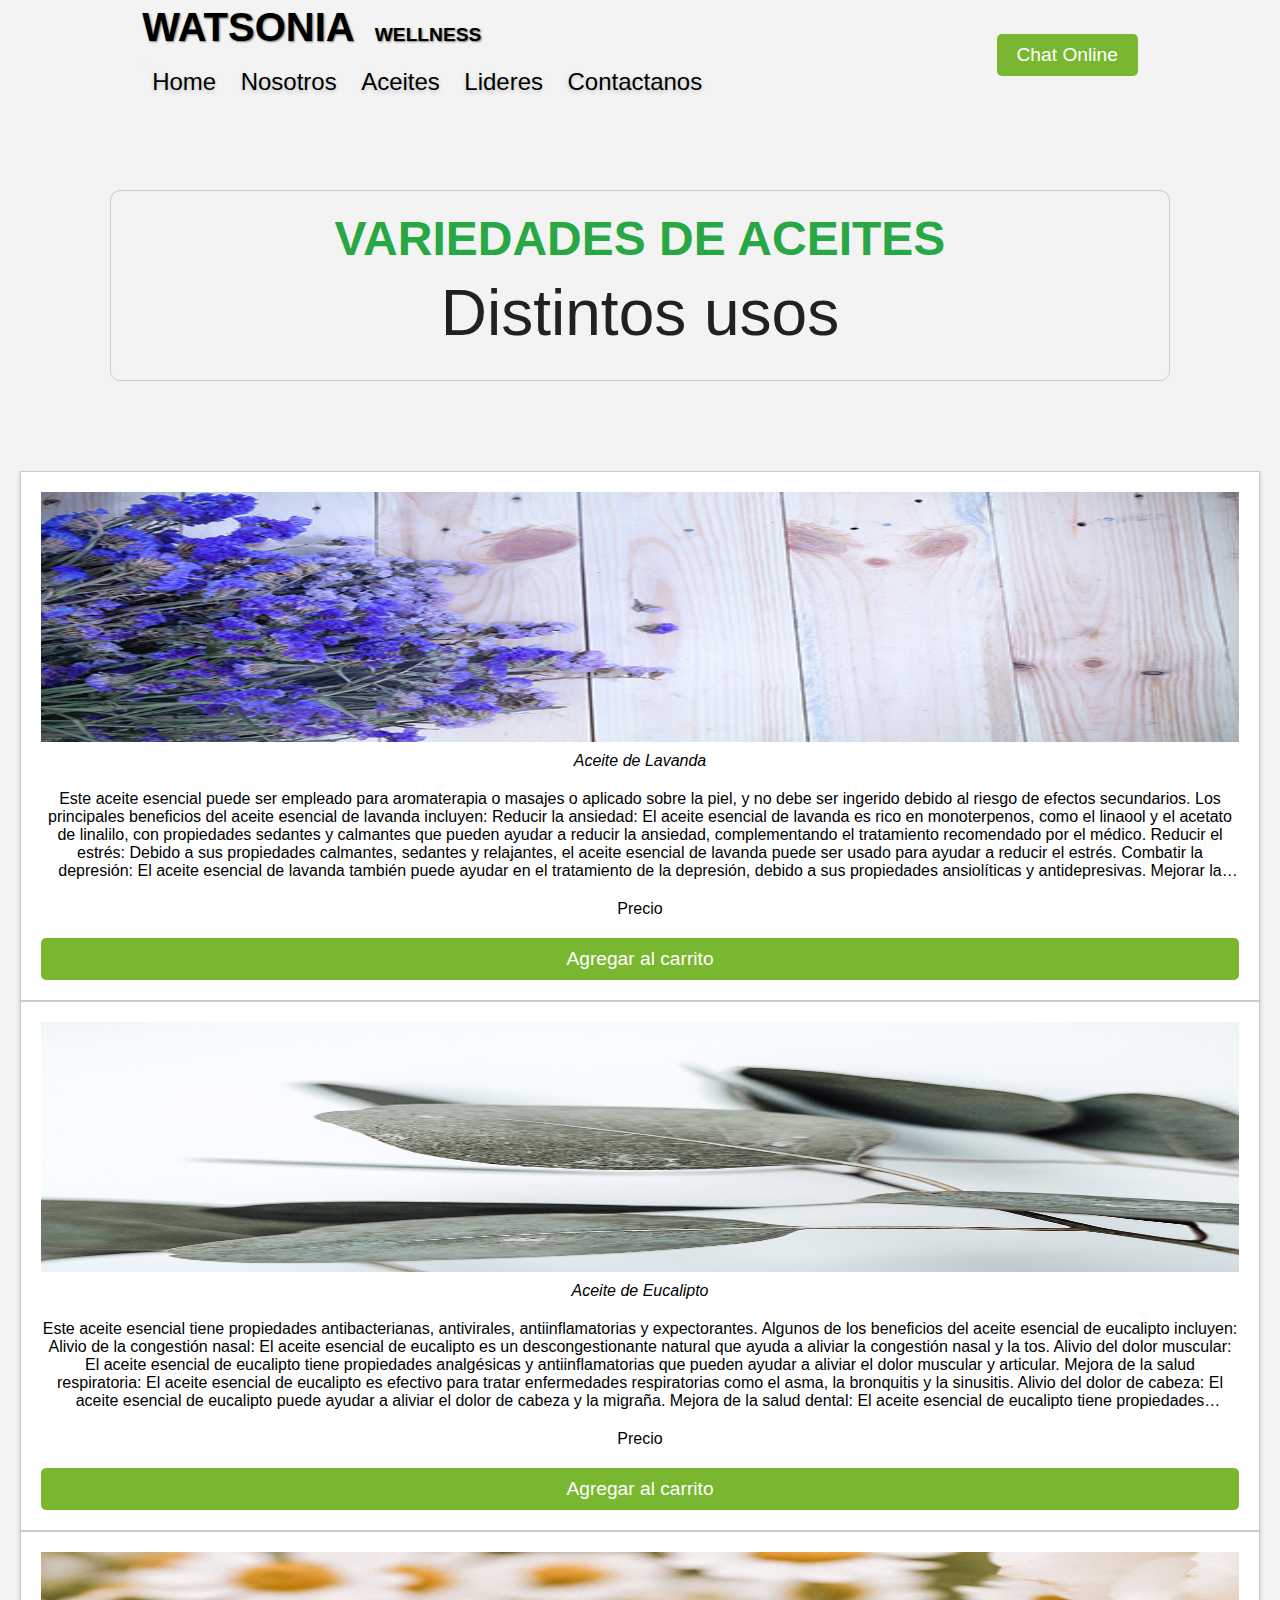
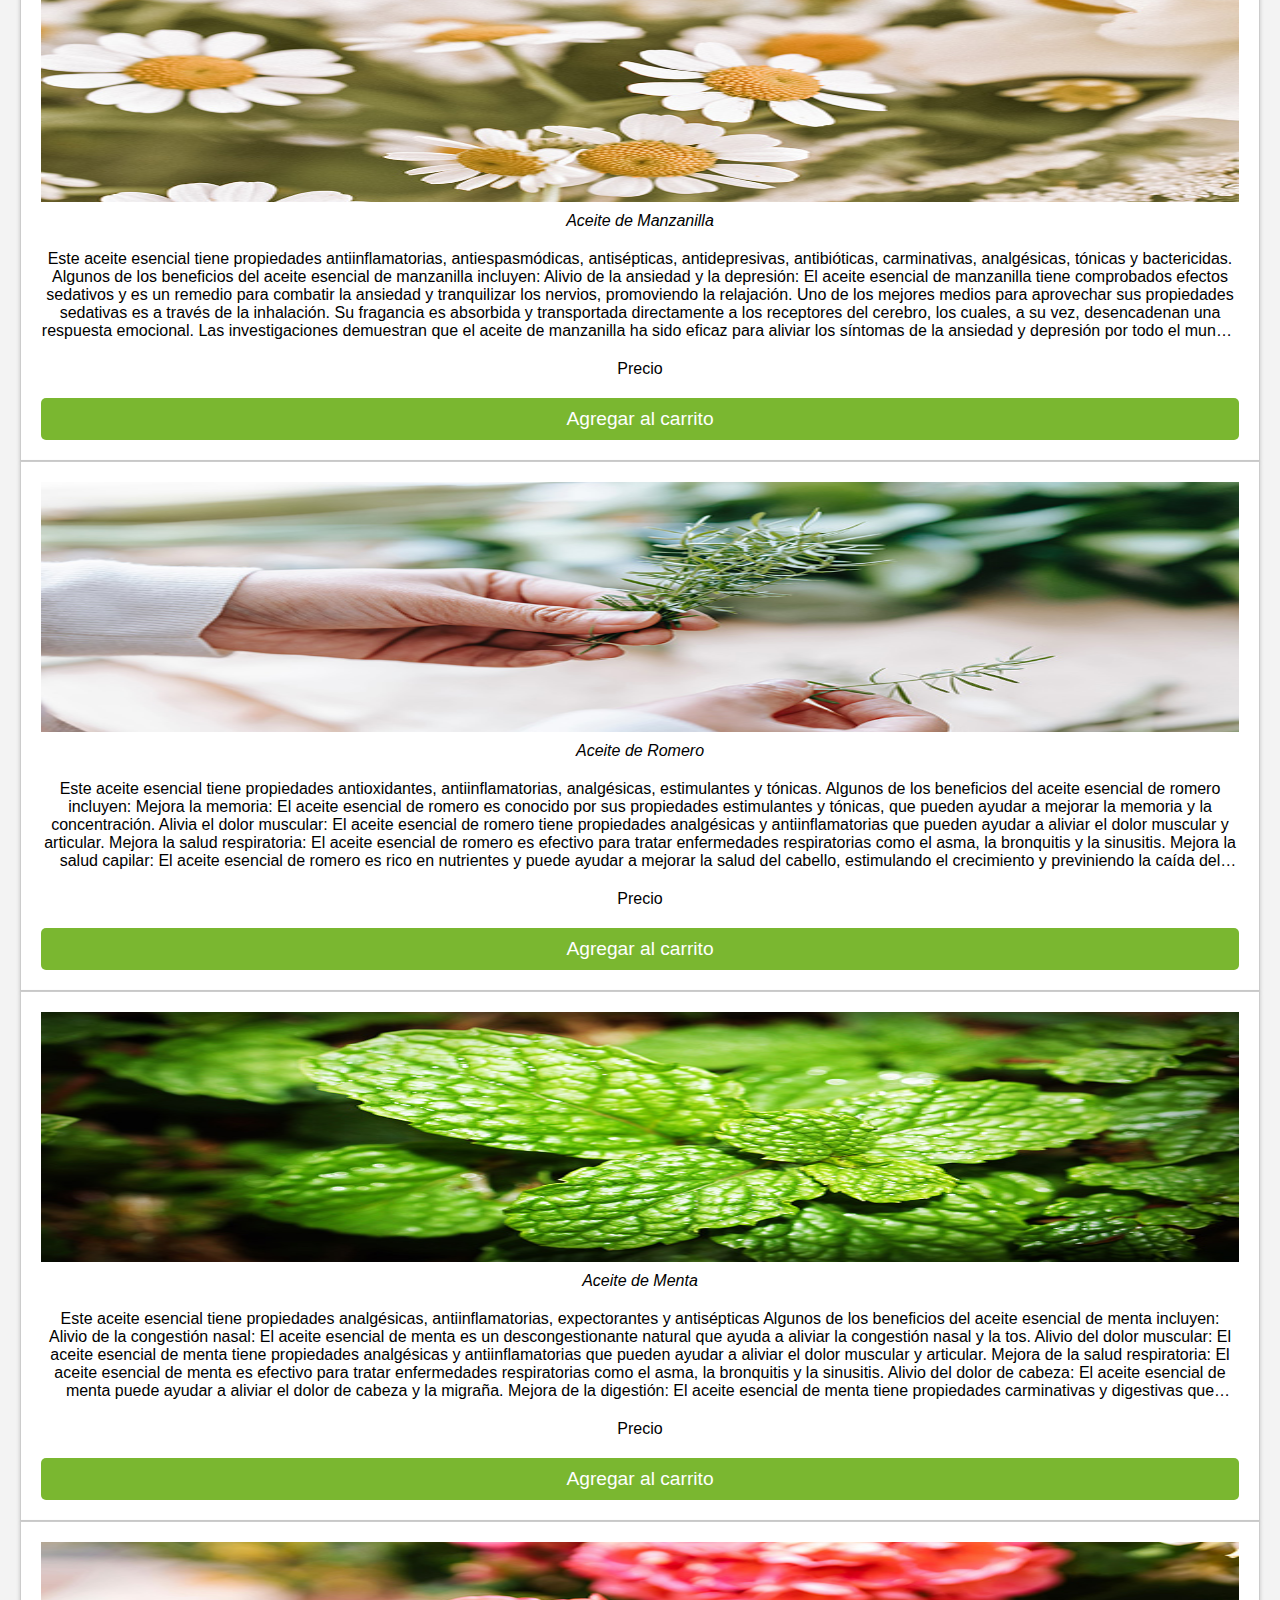
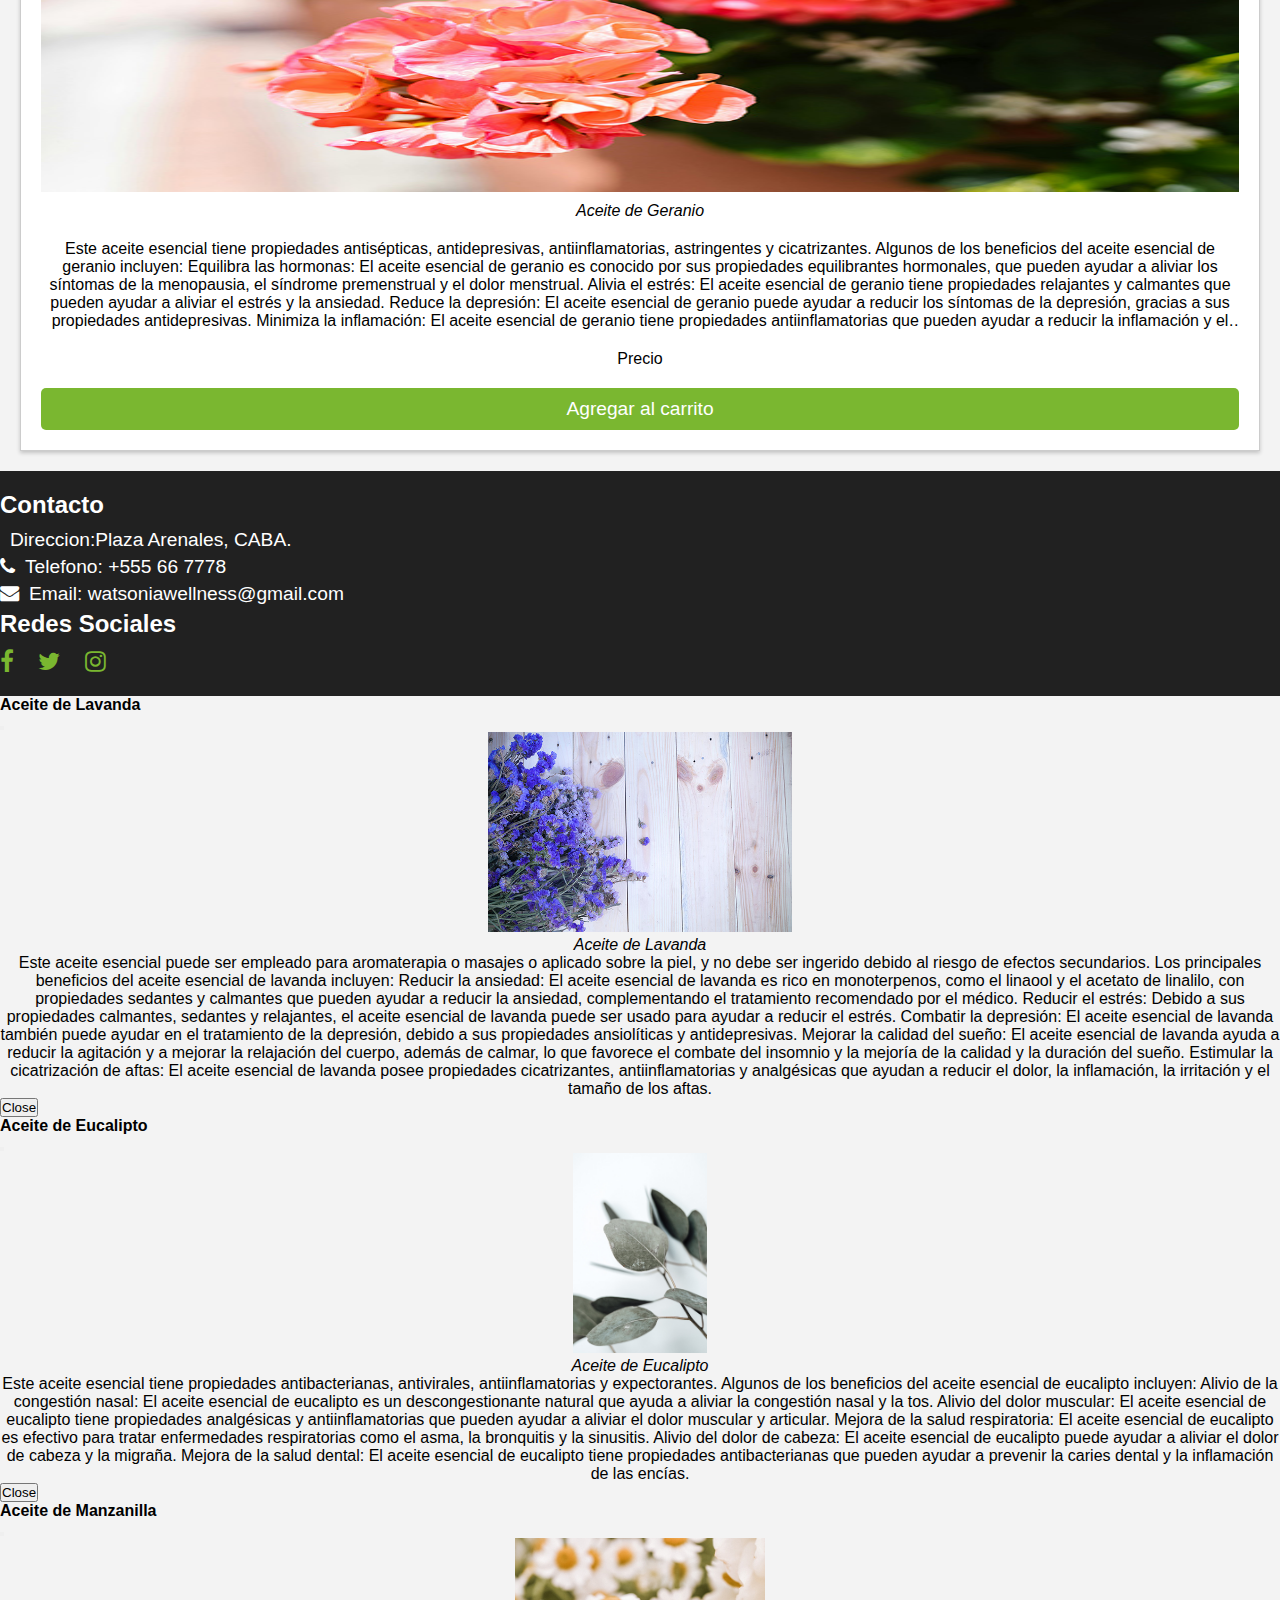
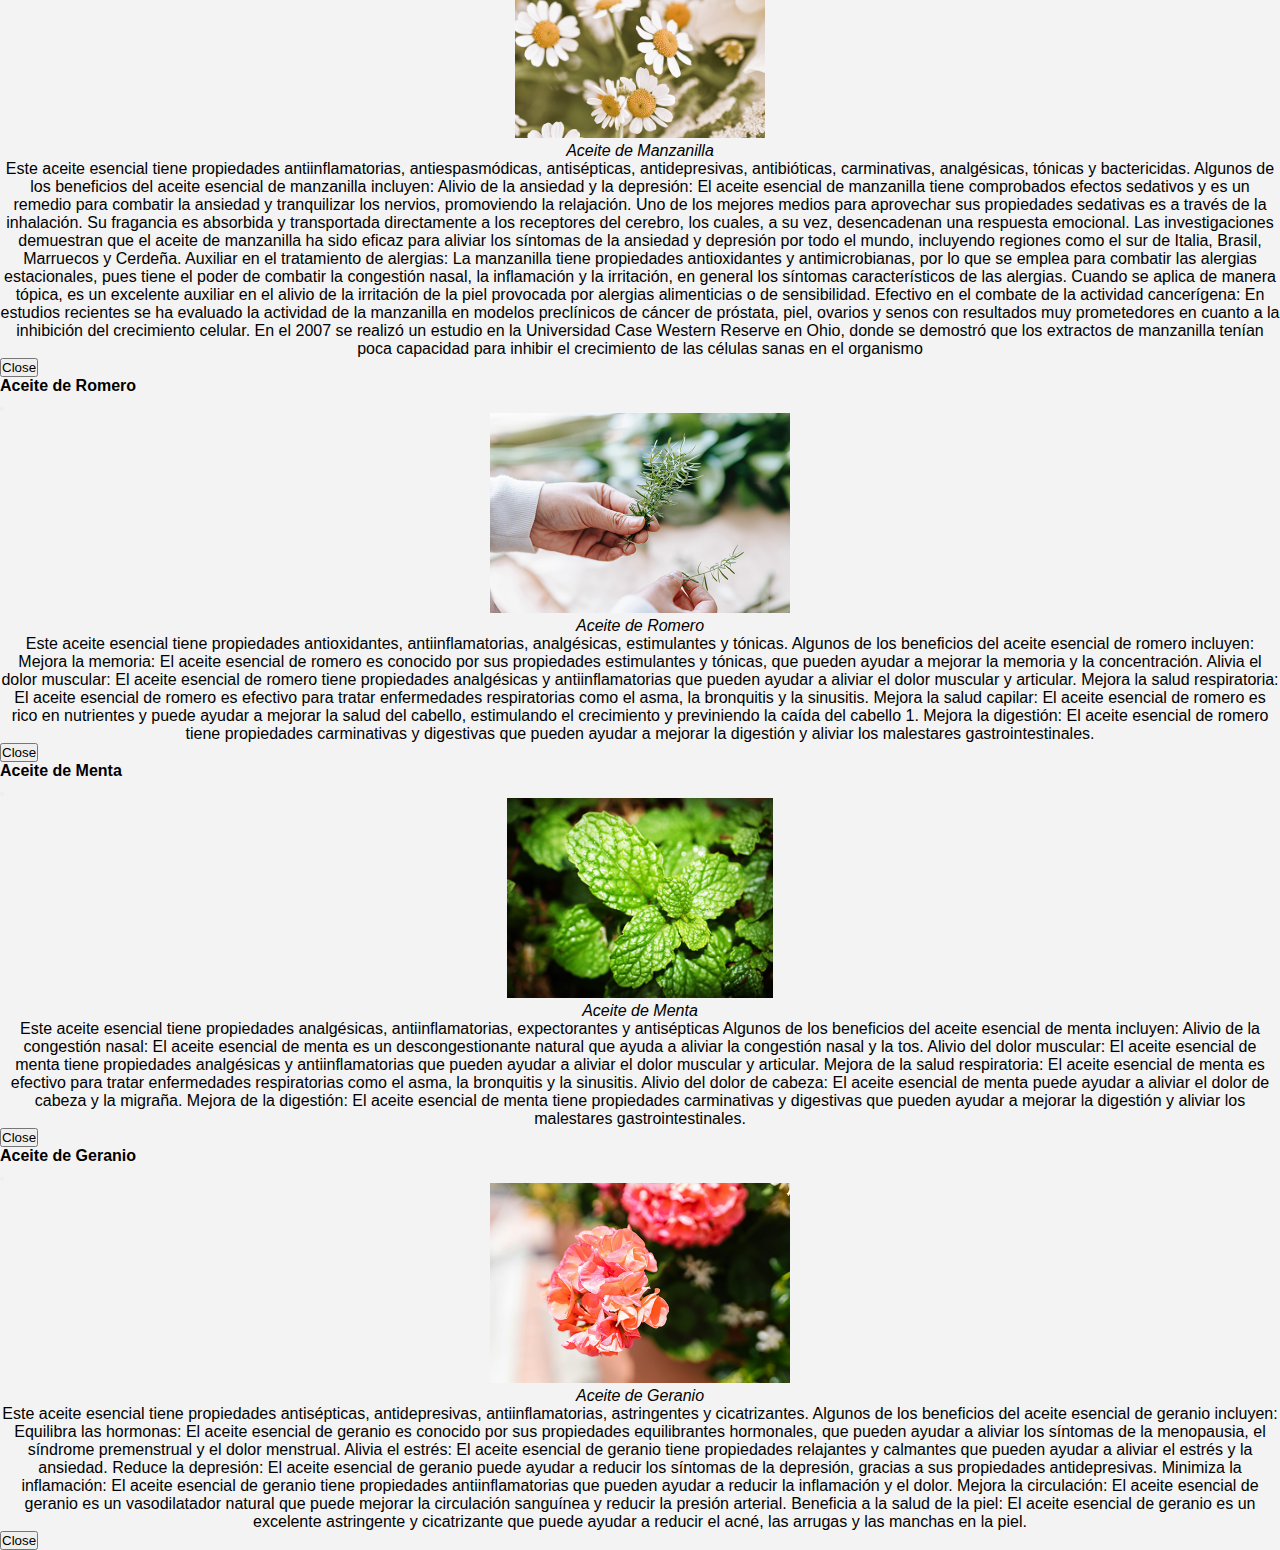
==== pages/aceites.html @ a60d1be8 "mi proyecto final" ====
<!DOCTYPE html>
<html lang="en">

<head>
  <meta charset="UTF-8">
  <meta name="viewport" content="width=device-width, initial-scale=1.0">
  <title>WW_Aceites</title>

  <!-- CSS BS -->
  <link rel="stylesheet" href="https://cdnjs.cloudflare.com/ajax/libs/font-awesome/4.7.0/css/font-awesome.min.css">
  <link href="https://cdn.jsdelivr.net/npm/bootstrap@5.3.2/dist/css/bootstrap.min.css" rel="stylesheet"
    integrity="sha384-T3c6CoIi6uLrA9TneNEoa7RxnatzjcDSCmG1MXxSR1GAsXEV/Dwwykc2MPK8M2HN" crossorigin="anonymous">

  <!-- Link to CSS -->
  <link rel="stylesheet" href="../css/estilo.css">

</head>

<body>
  <!-- NavB BS -->

  <header class="navbar navbar-expand-lg encabezado">
    <div class="container-fluid">
      <a class="navbar-brand" href="#"></a>
      <h1>Watsonia<span class="verde">Wellness</span></h1>
      <button class="navbar-toggler" type="button" data-bs-toggle="collapse" data-bs-target="#navbarNav"
        aria-controls="navbarNav" aria-expanded="false" aria-label="Toggle navigation">
        <span class="navbar-toggler-icon"></span>
      </button>
      <nav class="collapse navbar-collapse" id="navbarNav">
        <ul class="navbar-nav">
          <nav>
            <ul>
              <li><a href="../index.html">Home</a></li>
              <li><a href="nosotros.html">Nosotros</a></li>
              <li><a href="aceites.html">Aceites</a></li>
              <li><a href="lideres.html">Lideres</a></li>
              <li><a href="contactus.html">Contactanos</a></li>
            </ul>
          </nav>
    </div>
    <button class="boton">Chat Online</button>
  </header>

  <!--Setion-->
  <main>
    <!--Aceites-->

    <section id="aceites" class="aceites">
      <h3>Variedades de Aceites</h3>
      <p>Distintos usos</p>
    </section>

    <section class="row">
      <div class="tarjeta col-xl-4 col-md-6 col-sm-12">
        <img id="$img4" src="../images_web/images/lavanda1.jpg" alt="aceite">
        <p class="aceites_img_tag">Aceite de Lavanda</p>
        <p class="aceites_desc" data-bs-toggle="modal" data-bs-target="#modal_lavanda"> Este aceite esencial puede ser
          empleado para aromaterapia o masajes o aplicado sobre la piel, y no
          debe ser ingerido debido al riesgo de efectos secundarios.
          Los principales beneficios del aceite esencial de lavanda incluyen:
          Reducir la ansiedad: El aceite esencial de lavanda es rico en monoterpenos, como el linaool y el
          acetato de linalilo, con propiedades sedantes y calmantes que pueden ayudar a reducir la ansiedad,
          complementando el tratamiento recomendado por el médico.
          Reducir el estrés: Debido a sus propiedades calmantes, sedantes y relajantes, el aceite esencial de
          lavanda puede ser usado para ayudar a reducir el estrés.
          Combatir la depresión: El aceite esencial de lavanda también puede ayudar en el tratamiento de la
          depresión, debido a sus propiedades ansiolíticas y antidepresivas.
          Mejorar la calidad del sueño: El aceite esencial de lavanda ayuda a reducir la agitación y a mejorar
          la relajación del cuerpo, además de calmar, lo que favorece el combate del insomnio y la mejoría de
          la calidad y la duración del sueño.
          Estimular la cicatrización de aftas: El aceite esencial de lavanda posee propiedades cicatrizantes,
          antiinflamatorias y analgésicas que ayudan a reducir el dolor, la inflamación, la irritación y el
          tamaño de los aftas.</p>

        <p>Precio</p>
        <button class="boton">Agregar al carrito</button>
      </div>
      <div class="tarjeta col-xl-4 col-md-6 col-sm-12">
        <img src="../images_web/images/eucalipto.jpg" alt="aceite">
        <p class="aceites_img_tag">Aceite de Eucalipto</p>
        <p class="aceites_desc" data-bs-toggle="modal" data-bs-target="#modal_eucalipto"> Este aceite esencial tiene
          propiedades antibacterianas, antivirales, antiinflamatorias y
          expectorantes. Algunos de los beneficios del aceite esencial de eucalipto incluyen:
          Alivio de la congestión nasal: El aceite esencial de eucalipto es un descongestionante natural que
          ayuda a aliviar la congestión nasal y la tos.
          Alivio del dolor muscular: El aceite esencial de eucalipto tiene propiedades analgésicas y
          antiinflamatorias que pueden ayudar a aliviar el dolor muscular y articular.
          Mejora de la salud respiratoria: El aceite esencial de eucalipto es efectivo para tratar
          enfermedades respiratorias como el asma, la bronquitis y la sinusitis.
          Alivio del dolor de cabeza: El aceite esencial de eucalipto puede ayudar a aliviar el dolor de
          cabeza y la migraña.
          Mejora de la salud dental: El aceite esencial de eucalipto tiene propiedades antibacterianas que
          pueden ayudar a prevenir la caries dental y la inflamación de las encías.</p>
        <p>Precio</p>
        <button class="boton">Agregar al carrito</button>
      </div>
      <div class="tarjeta col-xl-4 col-md-6 col-sm-12">
        <img src="../images_web/images/manzanilla.jpg" alt="aceite">
        <p class="aceites_img_tag">Aceite de Manzanilla</p>
        <p class="aceites_desc">Este aceite esencial tiene propiedades antiinflamatorias, antiespasmódicas,
          antisépticas,
          antidepresivas, antibióticas, carminativas, analgésicas, tónicas y bactericidas. Algunos de los
          beneficios del aceite esencial de manzanilla incluyen:
          Alivio de la ansiedad y la depresión: El aceite esencial de manzanilla tiene comprobados efectos
          sedativos y es un remedio para combatir la ansiedad y tranquilizar los nervios, promoviendo la
          relajación. Uno de los mejores medios para aprovechar sus propiedades sedativas es a través de la
          inhalación. Su fragancia es absorbida y transportada directamente a los receptores del cerebro, los
          cuales, a su vez, desencadenan una respuesta emocional. Las investigaciones demuestran que el
          aceite de manzanilla ha sido eficaz para aliviar los síntomas de la ansiedad y depresión por todo el
          mundo, incluyendo regiones como el sur de Italia, Brasil, Marruecos y Cerdeña.
          Auxiliar en el tratamiento de alergias: La manzanilla tiene propiedades antioxidantes y
          antimicrobianas, por lo que se emplea para combatir las alergias estacionales, pues tiene el poder
          de combatir la congestión nasal, la inflamación y la irritación, en general los síntomas
          característicos de las alergias. Cuando se aplica de manera tópica, es un excelente auxiliar en
          el alivio de la irritación de la piel provocada por alergias alimenticias o de sensibilidad.
          Efectivo en el combate de la actividad cancerígena: En estudios recientes se ha evaluado la
          actividad de la manzanilla en modelos preclínicos de cáncer de próstata, piel, ovarios y senos con
          resultados muy prometedores en cuanto a la inhibición del crecimiento celular. En el 2007 se
          realizó un estudio en la Universidad Case Western Reserve en Ohio, donde se demostró que los
          extractos de manzanilla tenían poca capacidad para inhibir el crecimiento de las células sanas en el
          organismo</p>
        <p>Precio</p>
        <button class="boton">Agregar al carrito</button>
      </div>
      <div class="tarjeta col-xl-4 col-md-6 col-sm-12">
        <img src="../images_web/images/romero.jpg" alt="aceite">
        <p class="aceites_img_tag">Aceite de Romero</p>
        <p class="aceites_desc">Este aceite esencial tiene propiedades antioxidantes, antiinflamatorias, analgésicas,
          estimulantes y
          tónicas. Algunos de los beneficios del aceite esencial de romero incluyen:
          Mejora la memoria: El aceite esencial de romero es conocido por sus propiedades estimulantes y
          tónicas, que pueden ayudar a mejorar la memoria y la concentración.
          Alivia el dolor muscular: El aceite esencial de romero tiene propiedades analgésicas y
          antiinflamatorias que pueden ayudar a aliviar el dolor muscular y articular.
          Mejora la salud respiratoria: El aceite esencial de romero es efectivo para tratar enfermedades
          respiratorias como el asma, la bronquitis y la sinusitis.
          Mejora la salud capilar: El aceite esencial de romero es rico en nutrientes y puede ayudar a mejorar
          la salud del cabello, estimulando el crecimiento y previniendo la caída del cabello 1.
          Mejora la digestión: El aceite esencial de romero tiene propiedades carminativas y digestivas que
          pueden ayudar a mejorar la digestión y aliviar los malestares gastrointestinales.</p>
        <p>Precio</p>
        <button class="boton">Agregar al carrito</button>
      </div>
      <div class="tarjeta col-xl-4 col-md-6 col-sm-12">
        <img src="../images_web/images/menta.jpg" alt="aceite">
        <p class="aceites_img_tag">Aceite de Menta</p>
        <p class="aceites_desc">Este aceite esencial tiene propiedades analgésicas, antiinflamatorias, expectorantes y
          antisépticas
          Algunos de los beneficios del aceite esencial de menta incluyen:
          Alivio de la congestión nasal: El aceite esencial de menta es un descongestionante natural que ayuda
          a aliviar la congestión nasal y la tos.
          Alivio del dolor muscular: El aceite esencial de menta tiene propiedades analgésicas y
          antiinflamatorias que pueden ayudar a aliviar el dolor muscular y articular.
          Mejora de la salud respiratoria: El aceite esencial de menta es efectivo para tratar enfermedades
          respiratorias como el asma, la bronquitis y la sinusitis.
          Alivio del dolor de cabeza: El aceite esencial de menta puede ayudar a aliviar el dolor de cabeza y
          la migraña.
          Mejora de la digestión: El aceite esencial de menta tiene propiedades carminativas y digestivas que
          pueden ayudar a mejorar la digestión y aliviar los malestares gastrointestinales.</p>
        <p>Precio</p>
        <button class="boton">Agregar al carrito</button>
      </div>
      <div class="tarjeta col-xl-4 col-md-6 col-sm-12">
        <img src="../images_web/images/geranio.jpg" alt="aceite">
        <p class="aceites_img_tag">Aceite de Geranio</p>
        <p class="aceites_desc"> Este aceite esencial tiene propiedades antisépticas, antidepresivas, antiinflamatorias,
          astringentes
          y cicatrizantes. Algunos de los beneficios del aceite esencial de geranio incluyen:
          Equilibra las hormonas: El aceite esencial de geranio es conocido por sus propiedades equilibrantes
          hormonales, que pueden ayudar a aliviar los síntomas de la menopausia, el síndrome premenstrual y el
          dolor menstrual.
          Alivia el estrés: El aceite esencial de geranio tiene propiedades relajantes y calmantes que pueden
          ayudar a aliviar el estrés y la ansiedad.
          Reduce la depresión: El aceite esencial de geranio puede ayudar a reducir los síntomas de la
          depresión, gracias a sus propiedades antidepresivas.
          Minimiza la inflamación: El aceite esencial de geranio tiene propiedades antiinflamatorias que
          pueden ayudar a reducir la inflamación y el dolor.
          Mejora la circulación: El aceite esencial de geranio es un vasodilatador natural que puede mejorar
          la circulación sanguínea y reducir la presión arterial.
          Beneficia a la salud de la piel: El aceite esencial de geranio es un excelente astringente y
          cicatrizante que puede ayudar a reducir el acné, las arrugas y las manchas en la piel.</p>
        <p>Precio</p>
        <button class="boton">Agregar al carrito</button>
      </div>
    </section>
  </main>

    <!--Footer-->

    <footer class="footer">
    <div class="footercontenido d-flex flex-column text-center">
        <div class="infocontacto">
            <h4>Contacto</h4>
            <p><i class="fa fa-map-marker-alt"></i>Direccion:Plaza Arenales, CABA.</p>
            <p><i class="fa fa-phone"></i>Telefono: +555 66 7778</p>
            <p><i class="fa fa-envelope"></i>Email: watsoniawellness@gmail.com</p>
        </div>
        <div class="redesSociales">
            <h4>Redes Sociales</h4>
            <a href="#"><i class="fa fa-facebook"></i></a>
            <a href="#"><i class="fa fa-twitter"></i></a>
            <a href="#"><i class="fa fa-instagram"></i></a>
        </div>
    </div>
</footer>




    <!-- ************************** MODALES ******************************* -->

    <!-- modal_lavanda -->
    <div class="modal" id="modal_lavanda">
      <div class="modal-dialog modal-lg">
        <div class="modal-content">

          <!-- Modal Header -->
          <div class="modal-header">
            <h4 class="modal-title">Aceite de Lavanda</h4>
            <button type="button" class="btn-close" data-bs-dismiss="modal"></button>
          </div>

          <!-- Modal body -->
          <div class="modal-body">
            <img src="../images_web/images/lavanda1.jpg" alt="aceite">
            <p class="aceites_img_tag">Aceite de Lavanda</p>
            <p data-bs-toggle="modal" data-bs-target="#modal_lavanda">Este aceite esencial puede ser empleado para
              aromaterapia o masajes o aplicado sobre la piel, y no
              debe ser ingerido debido al riesgo de efectos secundarios.
              Los principales beneficios del aceite esencial de lavanda incluyen:
              Reducir la ansiedad: El aceite esencial de lavanda es rico en monoterpenos, como el linaool y el
              acetato de linalilo, con propiedades sedantes y calmantes que pueden ayudar a reducir la ansiedad,
              complementando el tratamiento recomendado por el médico.
              Reducir el estrés: Debido a sus propiedades calmantes, sedantes y relajantes, el aceite esencial de
              lavanda puede ser usado para ayudar a reducir el estrés.
              Combatir la depresión: El aceite esencial de lavanda también puede ayudar en el tratamiento de la
              depresión, debido a sus propiedades ansiolíticas y antidepresivas.
              Mejorar la calidad del sueño: El aceite esencial de lavanda ayuda a reducir la agitación y a mejorar
              la relajación del cuerpo, además de calmar, lo que favorece el combate del insomnio y la mejoría de
              la calidad y la duración del sueño.
              Estimular la cicatrización de aftas: El aceite esencial de lavanda posee propiedades cicatrizantes,
              antiinflamatorias y analgésicas que ayudan a reducir el dolor, la inflamación, la irritación y el
              tamaño de los aftas.</p>
          </div>

          <!-- Modal footer -->
          <div class="modal-footer">
            <button type="button" class="btn btn-danger" data-bs-dismiss="modal">Close</button>
          </div>

        </div>
      </div>
    </div>

    <!-- modal_eucalipto -->
    <div class="modal" id="modal_eucalipto">
      <div class="modal-dialog modal-lg">
        <div class="modal-content">

          <!-- Modal Header -->
          <div class="modal-header">
            <h4 class="modal-title">Aceite de Eucalipto</h4>
            <button type="button" class="btn-close" data-bs-dismiss="modal"></button>
          </div>

          <!-- Modal body -->
          <div class="modal-body">
            <img src="../images_web/images/eucalipto.jpg" alt="aceite">
            <p class="aceites_img_tag">Aceite de Eucalipto</p>
            <p data-bs-toggle="modal" data-bs-target="#modal_eucalipto"></p>Este aceite esencial tiene propiedades
            antibacterianas, antivirales, antiinflamatorias y
            expectorantes. Algunos de los beneficios del aceite esencial de eucalipto incluyen:
            Alivio de la congestión nasal: El aceite esencial de eucalipto es un descongestionante natural que
            ayuda a aliviar la congestión nasal y la tos.
            Alivio del dolor muscular: El aceite esencial de eucalipto tiene propiedades analgésicas y
            antiinflamatorias que pueden ayudar a aliviar el dolor muscular y articular.
            Mejora de la salud respiratoria: El aceite esencial de eucalipto es efectivo para tratar
            enfermedades respiratorias como el asma, la bronquitis y la sinusitis.
            Alivio del dolor de cabeza: El aceite esencial de eucalipto puede ayudar a aliviar el dolor de
            cabeza y la migraña.
            Mejora de la salud dental: El aceite esencial de eucalipto tiene propiedades antibacterianas que
            pueden ayudar a prevenir la caries dental y la inflamación de las encías.</p>
          </div>

          <!-- Modal footer -->
          <div class="modal-footer">
            <button type="button" class="btn btn-danger" data-bs-dismiss="modal">Close</button>
          </div>

        </div>
      </div>
    </div>

    <!-- modal_manzanilla -->
    <div class="modal" id="modal_manzanilla">
      <div class="modal-dialog modal-lg">
        <div class="modal-content">

          <!-- Modal Header -->
          <div class="modal-header">
            <h4 class="modal-title">Aceite de Manzanilla</h4>
            <button type="button" class="btn-close" data-bs-dismiss="modal"></button>
          </div>

          <!-- Modal body -->
          <div class="modal-body">
            <img src="../images_web/images/manzanilla.jpg" alt="aceite">
            <p class="aceites_img_tag">Aceite de Manzanilla</p>
            <p data-bs-toggle="modal" data-bs-target="#modal_manzanilla"></p>Este aceite esencial tiene propiedades
            antiinflamatorias, antiespasmódicas, antisépticas,
            antidepresivas, antibióticas, carminativas, analgésicas, tónicas y bactericidas. Algunos de los
            beneficios del aceite esencial de manzanilla incluyen:
            Alivio de la ansiedad y la depresión: El aceite esencial de manzanilla tiene comprobados efectos
            sedativos y es un remedio para combatir la ansiedad y tranquilizar los nervios, promoviendo la
            relajación. Uno de los mejores medios para aprovechar sus propiedades sedativas es a través de la
            inhalación. Su fragancia es absorbida y transportada directamente a los receptores del cerebro, los
            cuales, a su vez, desencadenan una respuesta emocional. Las investigaciones demuestran que el
            aceite de manzanilla ha sido eficaz para aliviar los síntomas de la ansiedad y depresión por todo el
            mundo, incluyendo regiones como el sur de Italia, Brasil, Marruecos y Cerdeña.
            Auxiliar en el tratamiento de alergias: La manzanilla tiene propiedades antioxidantes y
            antimicrobianas, por lo que se emplea para combatir las alergias estacionales, pues tiene el poder
            de combatir la congestión nasal, la inflamación y la irritación, en general los síntomas
            característicos de las alergias. Cuando se aplica de manera tópica, es un excelente auxiliar en
            el alivio de la irritación de la piel provocada por alergias alimenticias o de sensibilidad.
            Efectivo en el combate de la actividad cancerígena: En estudios recientes se ha evaluado la
            actividad de la manzanilla en modelos preclínicos de cáncer de próstata, piel, ovarios y senos con
            resultados muy prometedores en cuanto a la inhibición del crecimiento celular. En el 2007 se
            realizó un estudio en la Universidad Case Western Reserve en Ohio, donde se demostró que los
            extractos de manzanilla tenían poca capacidad para inhibir el crecimiento de las células sanas en el
            organismo</p>
          </div>

          <!-- Modal footer -->
          <div class="modal-footer">
            <button type="button" class="btn btn-danger" data-bs-dismiss="modal">Close</button>
          </div>

        </div>
      </div>
    </div>

    <!-- modal_romero -->
    <div class="modal" id="modal_romero">
      <div class="modal-dialog modal-lg">
        <div class="modal-content">

          <!-- Modal Header -->
          <div class="modal-header">
            <h4 class="modal-title">Aceite de Romero</h4>
            <button type="button" class="btn-close" data-bs-dismiss="modal"></button>
          </div>

          <!-- Modal body -->
          <div class="modal-body">
            <img src="../images_web/images/romero.jpg" alt="aceite">
            <p class="aceites_img_tag">Aceite de Romero</p>
            <p data-bs-toggle="modal" data-bs-target="#modal_romero"></p>Este aceite esencial tiene propiedades
            antioxidantes, antiinflamatorias, analgésicas, estimulantes y
            tónicas. Algunos de los beneficios del aceite esencial de romero incluyen:
            Mejora la memoria: El aceite esencial de romero es conocido por sus propiedades estimulantes y
            tónicas, que pueden ayudar a mejorar la memoria y la concentración.
            Alivia el dolor muscular: El aceite esencial de romero tiene propiedades analgésicas y
            antiinflamatorias que pueden ayudar a aliviar el dolor muscular y articular.
            Mejora la salud respiratoria: El aceite esencial de romero es efectivo para tratar enfermedades
            respiratorias como el asma, la bronquitis y la sinusitis.
            Mejora la salud capilar: El aceite esencial de romero es rico en nutrientes y puede ayudar a mejorar
            la salud del cabello, estimulando el crecimiento y previniendo la caída del cabello 1.
            Mejora la digestión: El aceite esencial de romero tiene propiedades carminativas y digestivas que
            pueden ayudar a mejorar la digestión y aliviar los malestares gastrointestinales.</p>
          </div>

          <!-- Modal footer -->
          <div class="modal-footer">
            <button type="button" class="btn btn-danger" data-bs-dismiss="modal">Close</button>
          </div>

        </div>
      </div>
    </div>

    <!-- modal_menta -->
    <div class="modal" id="modal_menta">
      <div class="modal-dialog modal-lg">
        <div class="modal-content">

          <!-- Modal Header -->
          <div class="modal-header">
            <h4 class="modal-title">Aceite de Menta</h4>
            <button type="button" class="btn-close" data-bs-dismiss="modal"></button>
          </div>

          <!-- Modal body -->
          <div class="modal-body">
            <img src="../images_web/images/menta.jpg" alt="aceite">
            <p class="aceites_img_tag">Aceite de Menta</p>
            <p data-bs-toggle="modal" data-bs-target="#modal_romero"></p>Este aceite esencial tiene propiedades
            analgésicas, antiinflamatorias, expectorantes y antisépticas
            Algunos de los beneficios del aceite esencial de menta incluyen:
            Alivio de la congestión nasal: El aceite esencial de menta es un descongestionante natural que ayuda
            a aliviar la congestión nasal y la tos.
            Alivio del dolor muscular: El aceite esencial de menta tiene propiedades analgésicas y
            antiinflamatorias que pueden ayudar a aliviar el dolor muscular y articular.
            Mejora de la salud respiratoria: El aceite esencial de menta es efectivo para tratar enfermedades
            respiratorias como el asma, la bronquitis y la sinusitis.
            Alivio del dolor de cabeza: El aceite esencial de menta puede ayudar a aliviar el dolor de cabeza y
            la migraña.
            Mejora de la digestión: El aceite esencial de menta tiene propiedades carminativas y digestivas que
            pueden ayudar a mejorar la digestión y aliviar los malestares gastrointestinales.</p>
          </div>

          <!-- Modal footer -->
          <div class="modal-footer">
            <button type="button" class="btn btn-danger" data-bs-dismiss="modal">Close</button>
          </div>

        </div>
      </div>
    </div>

    <!-- modal_geranio -->
    <div class="modal" id="modal_geranio">
      <div class="modal-dialog modal-lg">
        <div class="modal-content">

          <!-- Modal Header -->
          <div class="modal-header">
            <h4 class="modal-title">Aceite de Geranio</h4>
            <button type="button" class="btn-close" data-bs-dismiss="modal"></button>
          </div>

          <!-- Modal body -->
          <div class="modal-body">
            <img src="../images_web/images/geranio.jpg" alt="aceite">
            <p class="aceites_img_tag">Aceite de Geranio</p>
            <p data-bs-toggle="modal" data-bs-target="#modal_geranio"></p>Este aceite esencial tiene propiedades
            antisépticas, antidepresivas,
            antiinflamatorias, astringentes
            y cicatrizantes. Algunos de los beneficios del aceite esencial de geranio incluyen:
            Equilibra las hormonas: El aceite esencial de geranio es conocido por sus propiedades equilibrantes
            hormonales, que pueden ayudar a aliviar los síntomas de la menopausia, el síndrome premenstrual y el
            dolor menstrual.
            Alivia el estrés: El aceite esencial de geranio tiene propiedades relajantes y calmantes que pueden
            ayudar a aliviar el estrés y la ansiedad.
            Reduce la depresión: El aceite esencial de geranio puede ayudar a reducir los síntomas de la
            depresión, gracias a sus propiedades antidepresivas.
            Minimiza la inflamación: El aceite esencial de geranio tiene propiedades antiinflamatorias que
            pueden ayudar a reducir la inflamación y el dolor.
            Mejora la circulación: El aceite esencial de geranio es un vasodilatador natural que puede mejorar
            la circulación sanguínea y reducir la presión arterial.
            Beneficia a la salud de la piel: El aceite esencial de geranio es un excelente astringente y
            cicatrizante que puede ayudar a reducir el acné, las arrugas y las manchas en la piel.</p>
          </div>

          <!-- Modal footer -->
          <div class="modal-footer">
            <button type="button" class="btn btn-danger" data-bs-dismiss="modal">Close</button>
          </div>

        </div>
      </div>
    </div>



    <script src="https://cdn.jsdelivr.net/npm/bootstrap@5.3.2/dist/js/bootstrap.bundle.min.js"
      integrity="sha384-C6RzsynM9kWDrMNeT87bh95OGNyZPhcTNXj1NW7RuBCsyN/o0jlpcV8Qyq46cDfL"
      crossorigin="anonymous"></script>
</body>

</html>
---- css/estilo.css ----
* {
  margin: 0;
  padding: 0;
}

body {
  font-family: Roboto, sans-serif;
  background-color: #f3f3f3;
}

main {
  margin: 20px;
}

/* Header */
.encabezado {
  display: flex;
  justify-content: space-around;
  align-items: center;
  height: 100px;
  text-shadow: 0px 2px 4px rgba(0, 0, 0, 0.2);
}
.encabezado h1 {
  text-transform: uppercase;
  font-weight: 700;
  text-shadow: 1px 1px 2px rgba(0, 0, 0, 0.5);
  font-size: 2.5rem;
}

.verde {
  /* agregar estilo */
  padding: 10px 20px;
  font-size: 1.2rem;
}

.boton {
  background-color: #7ab730;
  color: #fff;
  border: none;
  border-radius: 5px;
  padding: 10px 20px;
  font-size: 1.2rem;
  cursor: pointer;
  margin-top: 10px;
}
.boton:hover {
  background-color: #28a745;
}

/* .tarjeta button {
  background-color: #7ab730;
  color: #fff;
  border: none;
  border-radius: 5px;
  padding: 10px 20px;
  font-size: 1.2rem;
  cursor: pointer;
  margin-top: 10px;
  }

  .tarjeta button:hover {
  background-color: #28a745;
  } */
.encabezado li {
  list-style-type: none;
  display: inline-block;
}
.encabezado li a {
  text-decoration: none;
  color: black;
  margin: 10px;
  font-size: 1.5rem;
}
.encabezado li a:hover {
  color: aliceblue;
}

/*Banner*/
.banner {
  background-image: url(../images_web/images/aromaterapia2.jpg);
  height: calc(100vh - 100px);
  position: relative;
  display: flex;
  justify-content: center;
  align-items: center;
}
.banner::after {
  content: "";
  position: absolute;
  top: 0;
  left: 0;
  width: 100%;
  height: 100%;
  background-color: rgba(0, 0, 0, 0.2);
}

.bannerContenido {
  z-index: 1;
  display: flex;
  flex-direction: column;
  justify-content: center;
  align-items: center;
  padding: 20px;
}

/* .bannerContenido h2 {

  } */
.resaltado1 {
  font-size: 2rem;
  font-weight: bold;
  margin-bottom: 10px;
  padding: 10px;
  background-color: rgba(0, 0, 0, 0.5);
  color: white;
}

.resaltado2 {
  color: black;
  text-shadow: 1px 1px 1px white;
}

.bannerContenido p {
  font-size: 4rem;
  text-transform: uppercase;
  font-family: "Rubic Mono one" sans-serif;
  margin-bottom: 20px;
  text-align: center;
  color: black;
  text-shadow: 1px 1px 1px white;
}
.bannerContenido .boton {
  margin-top: 10px;
}

/*Aceites*/
.aceites {
  text-align: center;
  margin: 10vh;
  border-bottom: 1px solid black;
}
.aceites h3 {
  color: #28a745;
  text-transform: uppercase;
  font-size: 3rem;
}
.aceites p {
  font-size: 4rem;
  color: #212121;
  padding: 10px;
}

/* .contenedorAceites {
  display: grid;
  grid-template-columns: repeat(3, 1fr);
  gap: 20px;
} */

.aceites {
  border: 1px solid #ccc;
  border-radius: 10px;
  padding: 20px;
  text-align: center;
}

.tarjeta {
  display: flex;
  flex-direction: column;
  justify-content: top;
  align-content: center;
  background-color: white;
  border: 1px solid #ccc;
  padding: 20px;
  box-shadow: 0px 2px 4px rgba(0, 0, 0, 0.2);
}

.aceites_desc {
  overflow: hidden;
  display: -webkit-box;
  -webkit-line-clamp: 5;
  -webkit-box-orient: vertical;
  cursor: pointer;
}

.aceites_img_tag {
  font-style: italic;
}

.tarjeta img {
  width: 100%;
  height: 250px;
}
.tarjeta p {
  margin: 10px 0;
  text-align: center;
}

.modal-body {
  text-align: center;
}

.modal-body img {
  width: auto;
  height: 200px;
}


/*Guias*/
.contenedorGuias {
  display: flex;
  margin: 10vh;
}

/*footer*/
.footer {
  background-color: #212121;
  color: #fff;
  padding: 20px 0;
}

.footerContenido {
  display: flex;
  justify-content: space-between;
  max-width: 1200px;
  margin: 0 auto;
  padding: 0 20px;
}

.footer h4 {
  font-size: 1.5rem;
  margin-bottom: 10px;
}

.infocontacto p {
  margin: 5px 0;
  font-size: 1.2rem;
}

.redesSociales a {
  margin: 5px 0;
  font-size: 1.2rem;
  color: #7ab730;
  text-decoration: none;
  margin-right: 10px;
  font-size: 1.5rem;
}
.redesSociales a:hover {
  color: #28a745;
}

.footer i {
  margin-right: 10px;
}

input[type=text], input[type=email] {
  width: 100%;
  border: none;
  outline: none;
  padding: 10px;
  font-size: 0.9rem;
  border-radius: 0.4rem;
  margin-bottom: 15px;
}

textarea {
  width: 100%;
  border: none;
  outline: none;
  padding: 10px;
  font-size: 0.9rem;
  border-radius: 0.4rem;
  margin-bottom: 15px;
}

.send-button {
  background-color: #7ab730;
  color: #fff;
  border: none;
  border-radius: 5px;
  padding: 10px 50px;
  font-size: 1.2rem;
  cursor: pointer;
  margin-top: 10px;
  transition: background-color 0.3s linear;
}
.send-button:hover {
  background-color: #28a745;
}

.map {
  margin-top: 50px;
}
.map iframe {
  width: 100%;
  height: 400px;
}

.form-container > div {
  width: 70%;
}

/***************/
/*Lo hacemos responsive:  */
/*Vista tablet*/
/*768px hasta 1023px*/
@media (max-width: 1023px) {
  /*Header*/
  .encabezado {
    height: auto;
    flex-direction: column;
    text-align: center;
  }
  .encabezado .boton {
    display: none;
  }
  /*Banner*/
  .bannerContenido p {
    font-size: 2.5rem;
  }
  /*Aceites*/
  .aceites {
    margin: 5vh;
    font-size: 2rem;
  }
  .aceites h3 .aceites p {
    font-size: inherit;
  }
  /* .contenedorAceites {
    grid-template-columns: 1fr 1fr;
  } */
  /*Lideres*/
  .contenedorGuias {
    flex-direction: column;
  }
  /*Footer*/
  .footerContenido {
    flex-direction: column;
    text-align: center;
  }
  /*Ajustes especificos para la vista movil*/
  /*0 hasta 768px*/
}

@media (max-width: 768px) {
  /*Aceites*/
  /* .contenedorAceites {
    grid-template-columns: 1fr;
  } */
  .form-container > div {
    width: 100%;
  }
}/*# sourceMappingURL=estilo.css.map */
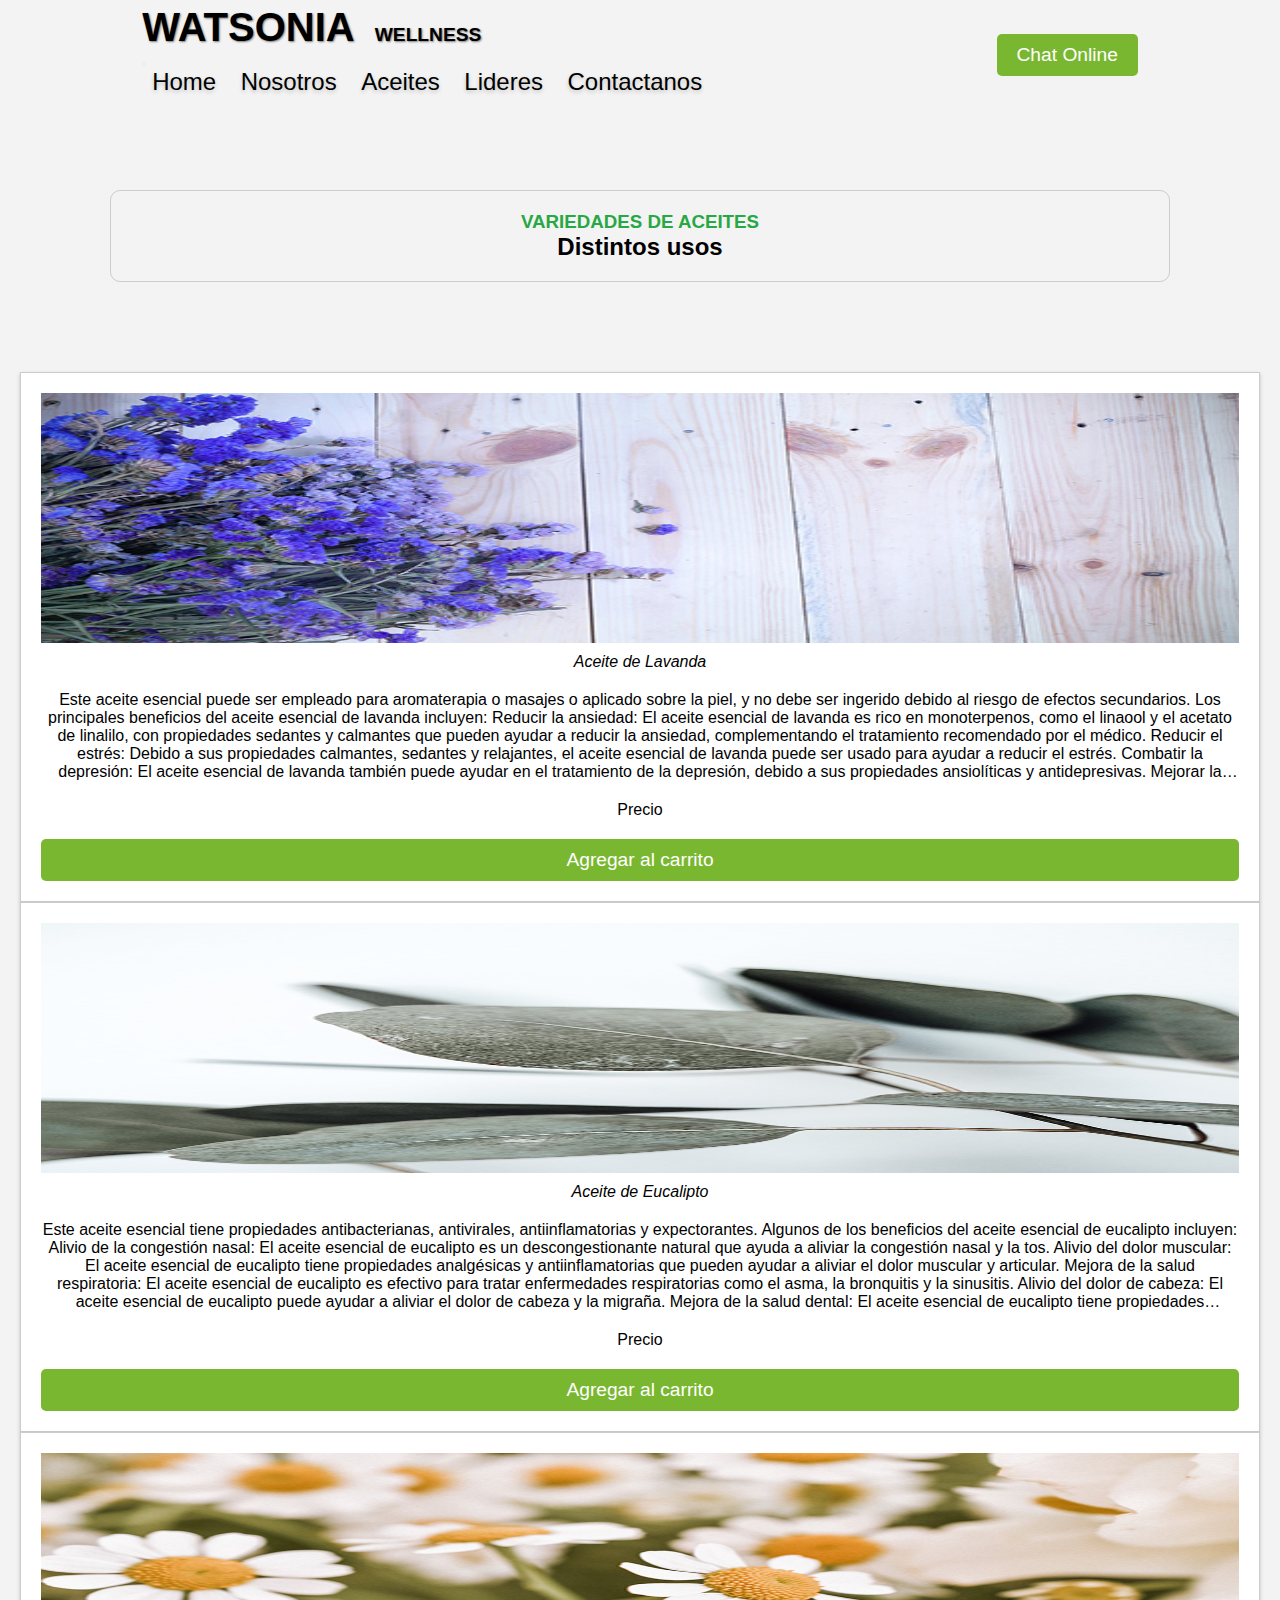
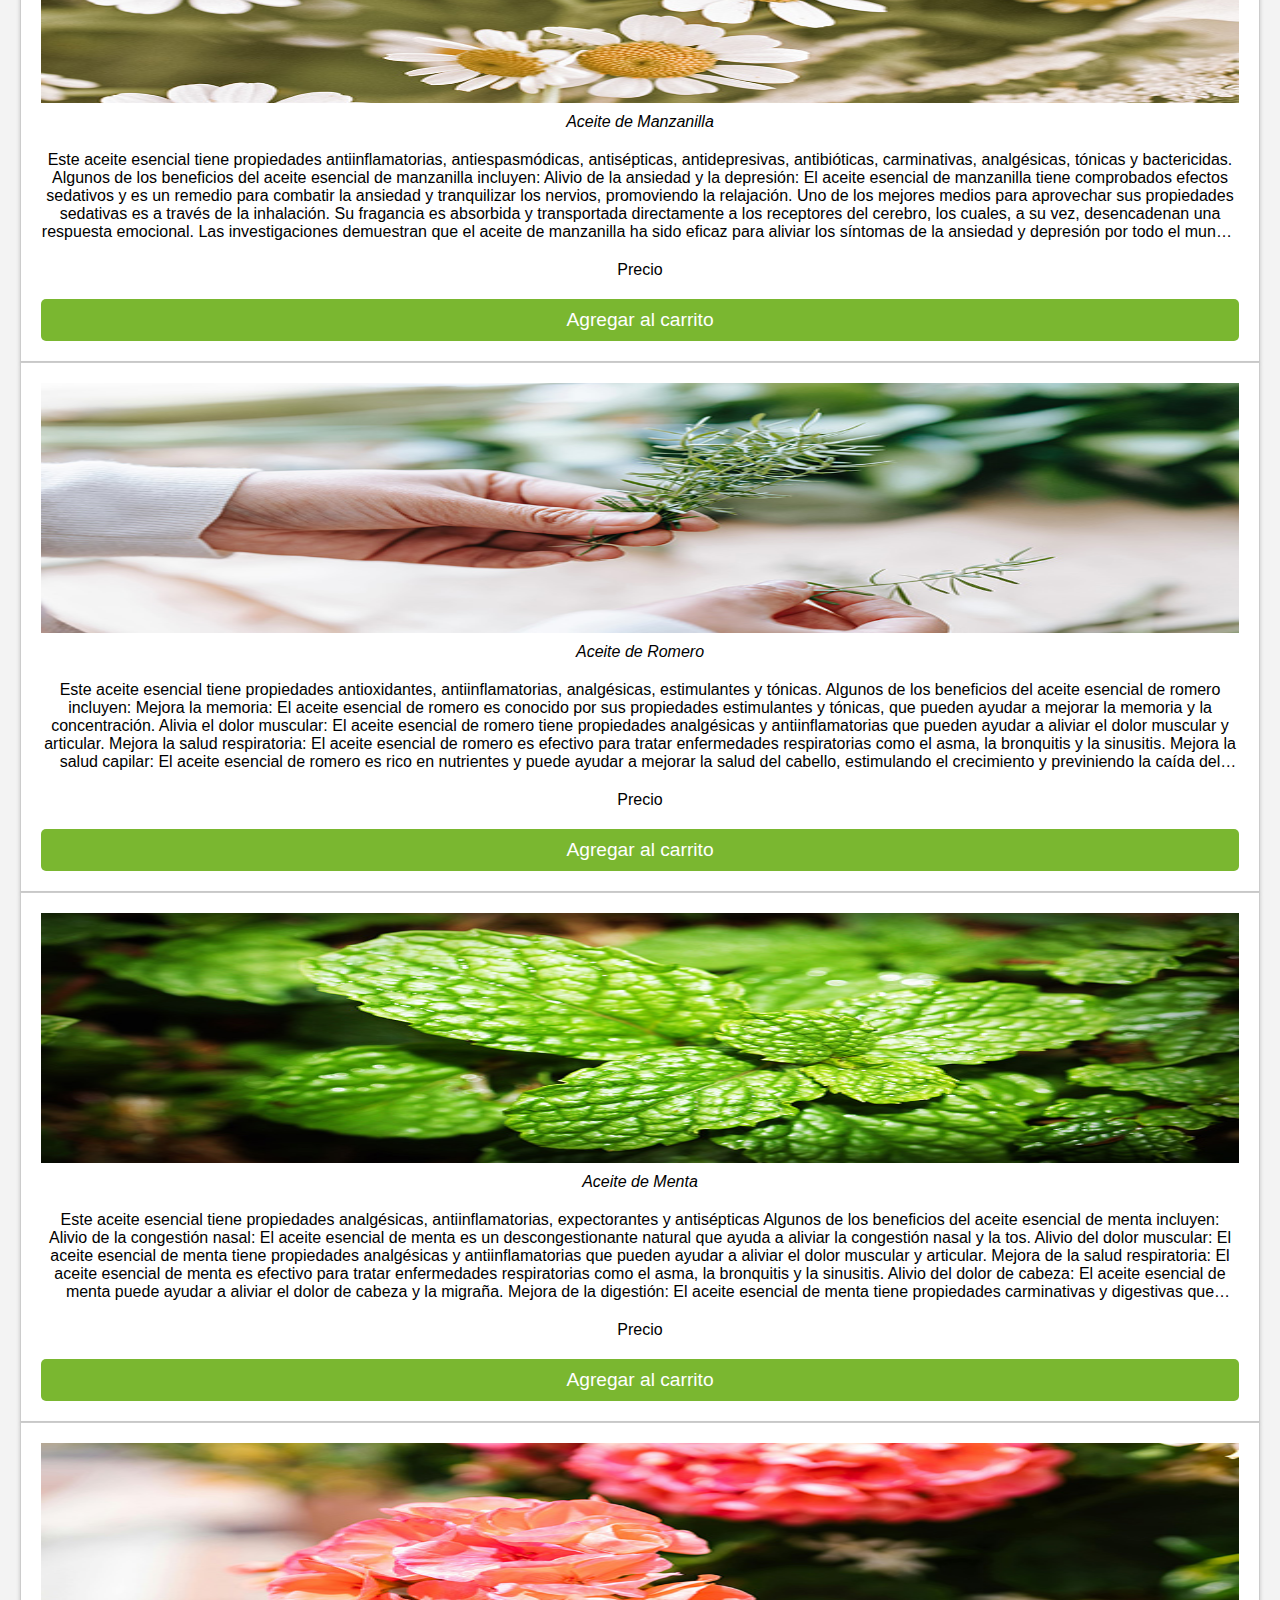
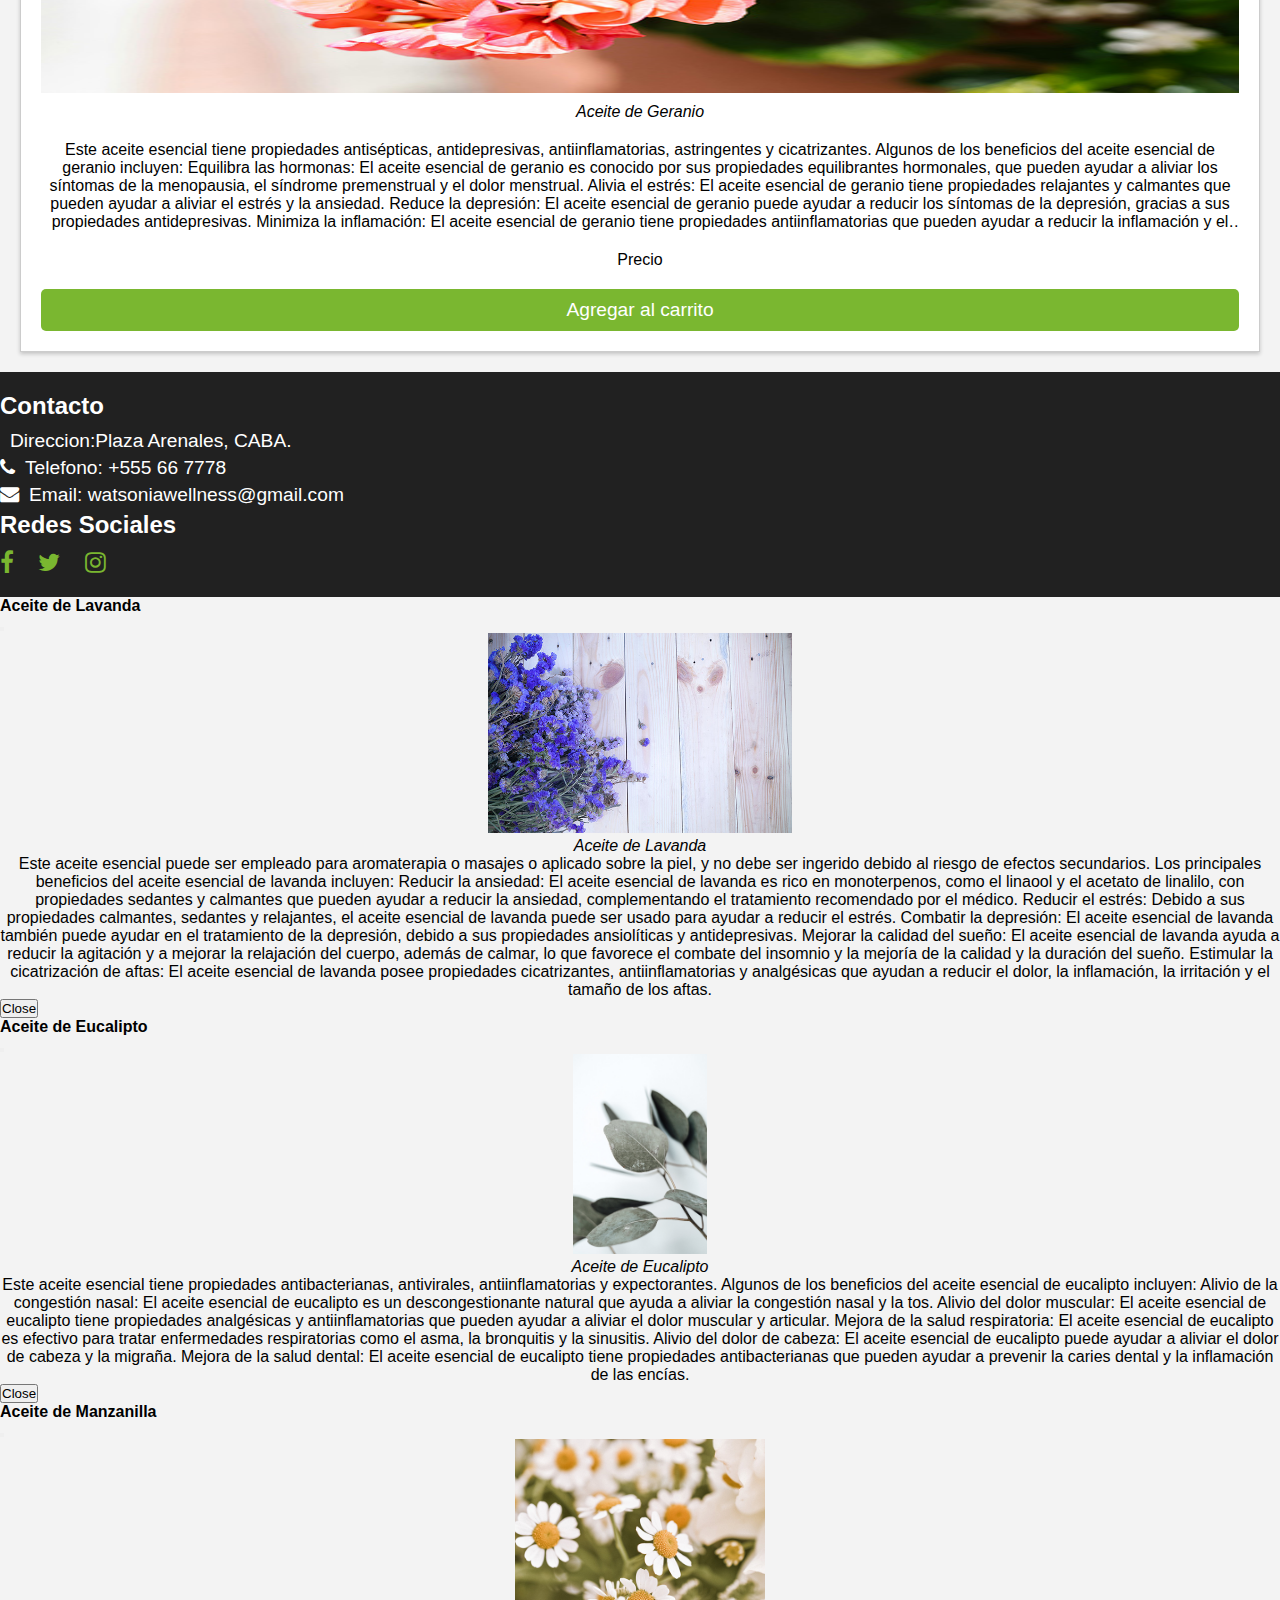
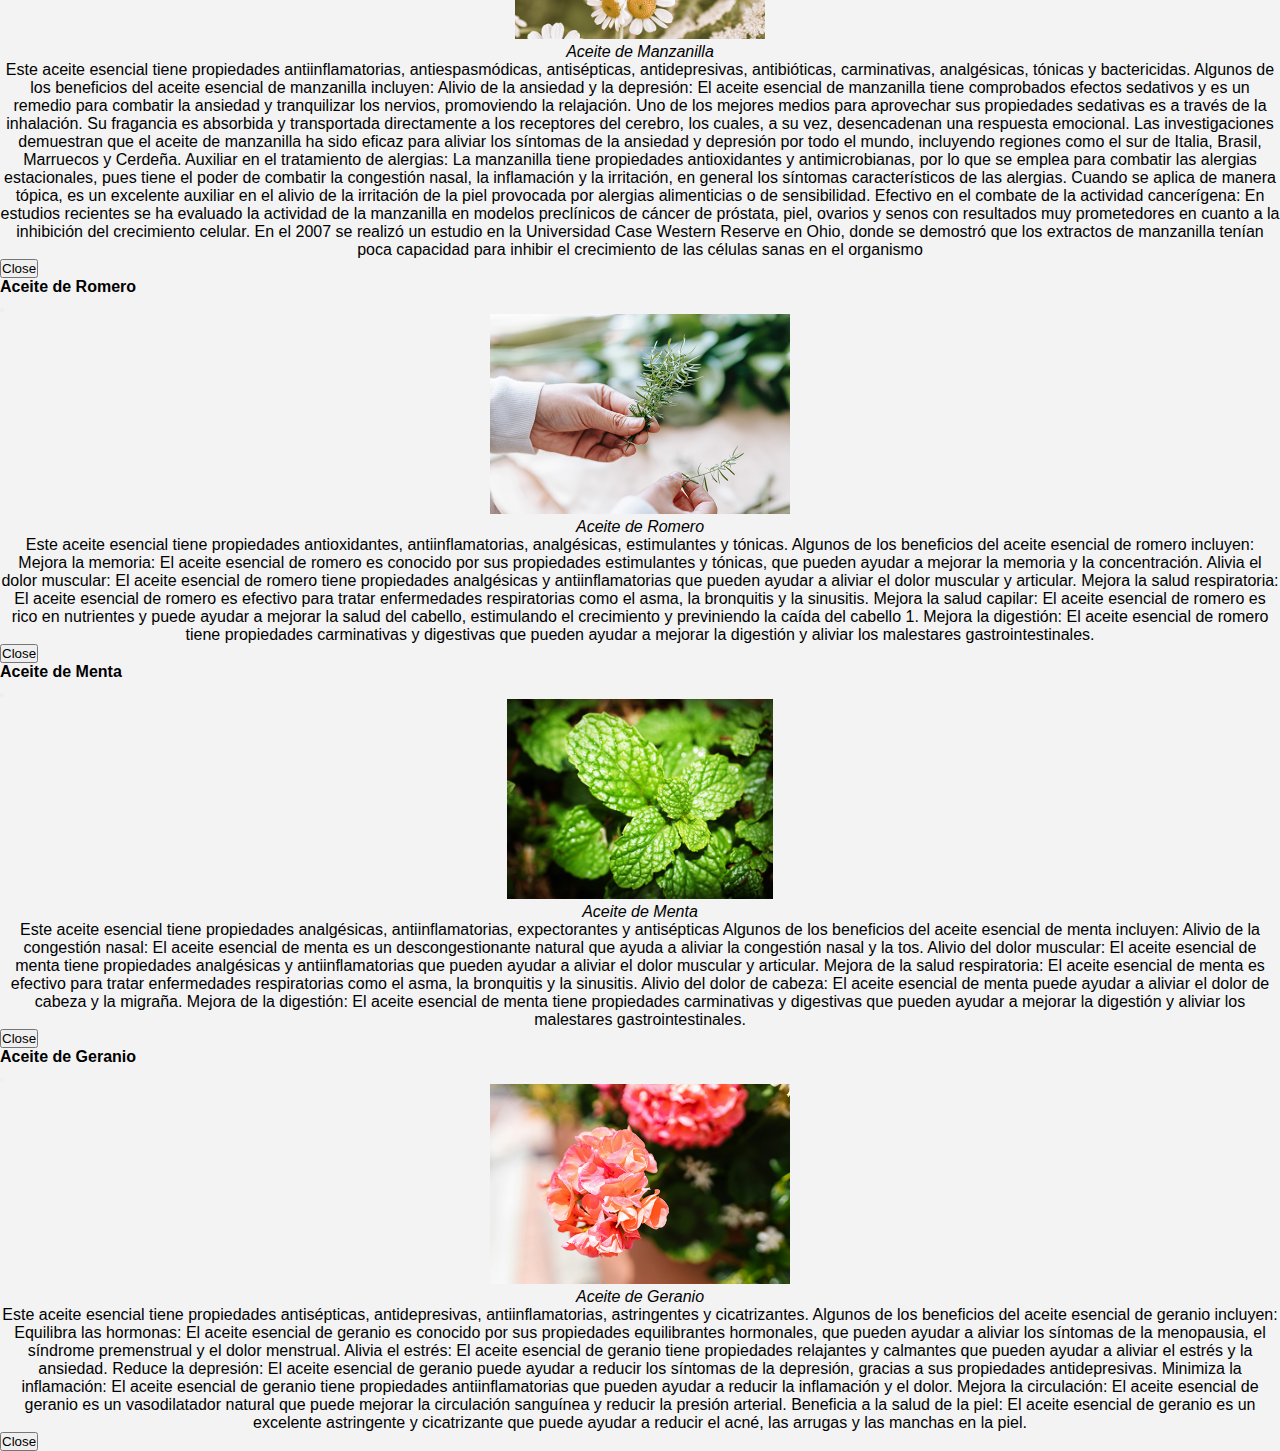
==== commit 9c7297b5: "Update aceites.html" ====
--- a/pages/aceites.html
+++ b/pages/aceites.html
@@ -48,7 +48,7 @@
 
     <section id="aceites" class="aceites">
       <h3>Variedades de Aceites</h3>
-      <p>Distintos usos</p>
+      <h2>Distintos usos</h2>
     </section>
 
     <section class="row">
@@ -468,4 +468,4 @@
       crossorigin="anonymous"></script>
 </body>
 
-</html>+</html>
--- a/css/estilo.css
+++ b/css/estilo.css
@@ -118,6 +118,7 @@
 .resaltado2 {
   color: black;
   text-shadow: 1px 1px 1px white;
+  padding: 0 20px;
 }
 
 .bannerContenido p {
@@ -142,7 +143,6 @@
 .aceites h3 {
   color: #28a745;
   text-transform: uppercase;
-  font-size: 3rem;
 }
 .aceites p {
   font-size: 4rem;
@@ -349,4 +349,4 @@
   .form-container > div {
     width: 100%;
   }
-}/*# sourceMappingURL=estilo.css.map */+}/*# sourceMappingURL=estilo.css.map */
